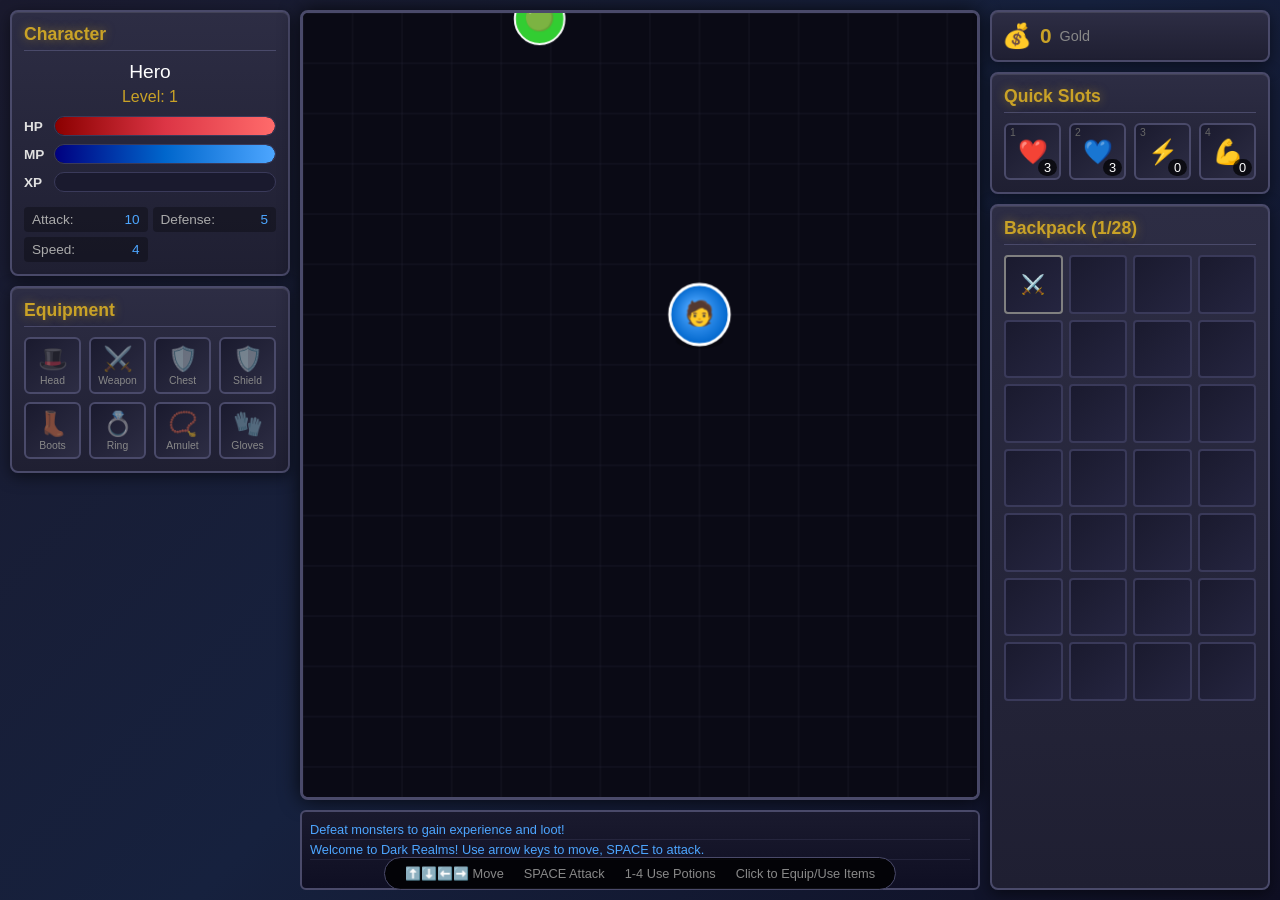
==== index.html @ 4f7bc8be "Add complete RPG game with Diablo/Runescape-inspired UI Co-authored-by: jordan23wagner-ops <24593200" ====
<!DOCTYPE html>
<html lang="en">
<head>
    <meta charset="UTF-8">
    <meta name="viewport" content="width=device-width, initial-scale=1.0">
    <title>Dark Realms - RPG Adventure</title>
    <link rel="stylesheet" href="styles.css">
</head>
<body>
    <div class="game-container">
        <!-- Left Panel - Character Stats & Equipment -->
        <div class="left-panel">
            <div class="character-panel">
                <h2>Character</h2>
                <div class="character-name">Hero</div>
                <div class="character-level">Level: <span id="player-level">1</span></div>
                
                <!-- Stats Bars -->
                <div class="stats-section">
                    <div class="stat-bar hp-bar">
                        <div class="stat-label">HP</div>
                        <div class="bar-container">
                            <div class="bar-fill hp-fill" id="hp-bar"></div>
                            <span class="bar-text" id="hp-text">100/100</span>
                        </div>
                    </div>
                    <div class="stat-bar mana-bar">
                        <div class="stat-label">MP</div>
                        <div class="bar-container">
                            <div class="bar-fill mana-fill" id="mana-bar"></div>
                            <span class="bar-text" id="mana-text">50/50</span>
                        </div>
                    </div>
                    <div class="stat-bar exp-bar">
                        <div class="stat-label">XP</div>
                        <div class="bar-container">
                            <div class="bar-fill exp-fill" id="exp-bar"></div>
                            <span class="bar-text" id="exp-text">0/100</span>
                        </div>
                    </div>
                </div>

                <!-- Character Stats -->
                <div class="character-stats">
                    <div class="stat-item">
                        <span class="stat-name">Attack:</span>
                        <span class="stat-value" id="stat-attack">10</span>
                    </div>
                    <div class="stat-item">
                        <span class="stat-name">Defense:</span>
                        <span class="stat-value" id="stat-defense">5</span>
                    </div>
                    <div class="stat-item">
                        <span class="stat-name">Speed:</span>
                        <span class="stat-value" id="stat-speed">5</span>
                    </div>
                </div>
            </div>

            <!-- Equipment Slots -->
            <div class="equipment-panel">
                <h3>Equipment</h3>
                <div class="equipment-grid">
                    <div class="equipment-slot" id="slot-helmet" data-slot="helmet" title="Helmet">
                        <div class="slot-icon">🎩</div>
                        <div class="slot-label">Head</div>
                    </div>
                    <div class="equipment-slot" id="slot-weapon" data-slot="weapon" title="Weapon">
                        <div class="slot-icon">⚔️</div>
                        <div class="slot-label">Weapon</div>
                    </div>
                    <div class="equipment-slot" id="slot-armor" data-slot="armor" title="Armor">
                        <div class="slot-icon">🛡️</div>
                        <div class="slot-label">Chest</div>
                    </div>
                    <div class="equipment-slot" id="slot-shield" data-slot="shield" title="Shield">
                        <div class="slot-icon">🛡️</div>
                        <div class="slot-label">Shield</div>
                    </div>
                    <div class="equipment-slot" id="slot-boots" data-slot="boots" title="Boots">
                        <div class="slot-icon">👢</div>
                        <div class="slot-label">Boots</div>
                    </div>
                    <div class="equipment-slot" id="slot-ring" data-slot="ring" title="Ring">
                        <div class="slot-icon">💍</div>
                        <div class="slot-label">Ring</div>
                    </div>
                    <div class="equipment-slot" id="slot-amulet" data-slot="amulet" title="Amulet">
                        <div class="slot-icon">📿</div>
                        <div class="slot-label">Amulet</div>
                    </div>
                    <div class="equipment-slot" id="slot-gloves" data-slot="gloves" title="Gloves">
                        <div class="slot-icon">🧤</div>
                        <div class="slot-label">Gloves</div>
                    </div>
                </div>
            </div>
        </div>

        <!-- Center - Game Canvas -->
        <div class="center-panel">
            <canvas id="game-canvas" width="800" height="600"></canvas>
            <div class="game-messages" id="game-messages"></div>
        </div>

        <!-- Right Panel - Inventory & Potions -->
        <div class="right-panel">
            <!-- Gold & Currency -->
            <div class="currency-panel">
                <div class="currency-item">
                    <span class="currency-icon">💰</span>
                    <span class="currency-value" id="gold-amount">0</span>
                    <span class="currency-label">Gold</span>
                </div>
            </div>

            <!-- Quick Slots (Potions) -->
            <div class="potions-panel">
                <h3>Quick Slots</h3>
                <div class="potion-slots">
                    <div class="potion-slot" id="potion-slot-1" data-key="1" title="Press 1">
                        <div class="potion-icon">❤️</div>
                        <div class="potion-count" id="hp-potion-count">0</div>
                        <div class="potion-key">1</div>
                    </div>
                    <div class="potion-slot" id="potion-slot-2" data-key="2" title="Press 2">
                        <div class="potion-icon">💙</div>
                        <div class="potion-count" id="mana-potion-count">0</div>
                        <div class="potion-key">2</div>
                    </div>
                    <div class="potion-slot" id="potion-slot-3" data-key="3" title="Press 3">
                        <div class="potion-icon">⚡</div>
                        <div class="potion-count" id="speed-potion-count">0</div>
                        <div class="potion-key">3</div>
                    </div>
                    <div class="potion-slot" id="potion-slot-4" data-key="4" title="Press 4">
                        <div class="potion-icon">💪</div>
                        <div class="potion-count" id="strength-potion-count">0</div>
                        <div class="potion-key">4</div>
                    </div>
                </div>
            </div>

            <!-- Backpack/Inventory -->
            <div class="inventory-panel">
                <h3>Backpack <span id="inventory-count">(0/28)</span></h3>
                <div class="inventory-grid" id="inventory-grid">
                    <!-- 28 inventory slots will be generated by JS -->
                </div>
            </div>

            <!-- Loot Window -->
            <div class="loot-panel" id="loot-panel" style="display: none;">
                <h3>Loot</h3>
                <div class="loot-items" id="loot-items"></div>
                <button class="loot-all-btn" id="loot-all-btn">Loot All</button>
            </div>
        </div>
    </div>

    <!-- Item Tooltip -->
    <div class="item-tooltip" id="item-tooltip" style="display: none;">
        <div class="tooltip-name" id="tooltip-name"></div>
        <div class="tooltip-type" id="tooltip-type"></div>
        <div class="tooltip-rarity" id="tooltip-rarity"></div>
        <div class="tooltip-stats" id="tooltip-stats"></div>
        <div class="tooltip-description" id="tooltip-description"></div>
        <div class="tooltip-actions" id="tooltip-actions"></div>
    </div>

    <!-- Controls Help -->
    <div class="controls-help">
        <span>⬆️⬇️⬅️➡️ Move</span>
        <span>SPACE Attack</span>
        <span>1-4 Use Potions</span>
        <span>Click to Equip/Use Items</span>
    </div>

    <script src="game.js"></script>
</body>
</html>
---- styles.css ----
/* Dark Realms RPG - Diablo/Runescape Inspired Styling */

* {
    margin: 0;
    padding: 0;
    box-sizing: border-box;
}

body {
    font-family: 'Segoe UI', Tahoma, Geneva, Verdana, sans-serif;
    background: linear-gradient(135deg, #1a1a2e 0%, #16213e 50%, #0f0f23 100%);
    min-height: 100vh;
    color: #e0e0e0;
    overflow: hidden;
}

.game-container {
    display: flex;
    height: 100vh;
    padding: 10px;
    gap: 10px;
}

/* Panel Styling */
.left-panel, .right-panel {
    width: 280px;
    display: flex;
    flex-direction: column;
    gap: 10px;
}

.center-panel {
    flex: 1;
    display: flex;
    flex-direction: column;
    gap: 10px;
}

/* Common Panel Styles */
.character-panel, .equipment-panel, .currency-panel, .potions-panel, .inventory-panel, .loot-panel {
    background: linear-gradient(180deg, #2d2d44 0%, #1f1f32 100%);
    border: 2px solid #4a4a6a;
    border-radius: 8px;
    padding: 12px;
    box-shadow: 0 4px 15px rgba(0, 0, 0, 0.5), inset 0 1px 0 rgba(255, 255, 255, 0.1);
}

h2, h3 {
    color: #c9a227;
    text-shadow: 0 0 10px rgba(201, 162, 39, 0.5);
    margin-bottom: 10px;
    font-size: 1.1em;
    border-bottom: 1px solid #4a4a6a;
    padding-bottom: 5px;
}

/* Character Panel */
.character-name {
    font-size: 1.2em;
    color: #fff;
    text-align: center;
    margin-bottom: 5px;
}

.character-level {
    text-align: center;
    color: #c9a227;
    margin-bottom: 10px;
}

/* Stats Bars */
.stats-section {
    margin-bottom: 15px;
}

.stat-bar {
    display: flex;
    align-items: center;
    margin-bottom: 8px;
}

.stat-label {
    width: 30px;
    font-weight: bold;
    font-size: 0.85em;
}

.bar-container {
    flex: 1;
    height: 20px;
    background: #1a1a2e;
    border-radius: 10px;
    overflow: hidden;
    position: relative;
    border: 1px solid #3a3a5a;
}

.bar-fill {
    height: 100%;
    transition: width 0.3s ease;
    border-radius: 10px;
}

.hp-fill {
    background: linear-gradient(90deg, #8b0000 0%, #dc3545 50%, #ff6b6b 100%);
    width: 100%;
}

.mana-fill {
    background: linear-gradient(90deg, #000080 0%, #0066cc 50%, #4da6ff 100%);
    width: 100%;
}

.exp-fill {
    background: linear-gradient(90deg, #006400 0%, #228b22 50%, #32cd32 100%);
    width: 0%;
}

.bar-text {
    position: absolute;
    width: 100%;
    text-align: center;
    font-size: 0.75em;
    color: #fff;
    text-shadow: 1px 1px 2px #000;
    line-height: 20px;
}

/* Character Stats */
.character-stats {
    display: grid;
    grid-template-columns: 1fr 1fr;
    gap: 5px;
}

.stat-item {
    background: rgba(0, 0, 0, 0.3);
    padding: 5px 8px;
    border-radius: 4px;
    font-size: 0.85em;
}

.stat-name {
    color: #aaa;
}

.stat-value {
    color: #4da6ff;
    float: right;
}

/* Equipment Panel */
.equipment-grid {
    display: grid;
    grid-template-columns: repeat(4, 1fr);
    gap: 8px;
}

.equipment-slot {
    aspect-ratio: 1;
    background: linear-gradient(135deg, #1a1a2e 0%, #2d2d44 100%);
    border: 2px solid #4a4a6a;
    border-radius: 6px;
    display: flex;
    flex-direction: column;
    align-items: center;
    justify-content: center;
    cursor: pointer;
    transition: all 0.2s ease;
    position: relative;
}

.equipment-slot:hover {
    border-color: #c9a227;
    box-shadow: 0 0 10px rgba(201, 162, 39, 0.5);
}

.equipment-slot.equipped {
    border-color: #4da6ff;
    background: linear-gradient(135deg, #1a3a5e 0%, #2d4a6e 100%);
}

.slot-icon {
    font-size: 1.5em;
    opacity: 0.5;
}

.equipment-slot.equipped .slot-icon {
    opacity: 1;
}

.slot-label {
    font-size: 0.65em;
    color: #888;
    margin-top: 2px;
}

/* Currency Panel */
.currency-panel {
    padding: 10px;
}

.currency-item {
    display: flex;
    align-items: center;
    gap: 8px;
}

.currency-icon {
    font-size: 1.5em;
}

.currency-value {
    font-size: 1.3em;
    color: #c9a227;
    font-weight: bold;
}

.currency-label {
    color: #888;
    font-size: 0.9em;
}

/* Potions Panel */
.potion-slots {
    display: flex;
    gap: 8px;
}

.potion-slot {
    flex: 1;
    aspect-ratio: 1;
    background: linear-gradient(135deg, #1a1a2e 0%, #2d2d44 100%);
    border: 2px solid #4a4a6a;
    border-radius: 6px;
    display: flex;
    flex-direction: column;
    align-items: center;
    justify-content: center;
    cursor: pointer;
    transition: all 0.2s ease;
    position: relative;
}

.potion-slot:hover {
    border-color: #c9a227;
    transform: scale(1.05);
}

.potion-icon {
    font-size: 1.5em;
}

.potion-count {
    font-size: 0.8em;
    color: #fff;
    background: rgba(0, 0, 0, 0.7);
    padding: 1px 6px;
    border-radius: 10px;
    position: absolute;
    bottom: 2px;
    right: 2px;
}

.potion-key {
    position: absolute;
    top: 2px;
    left: 4px;
    font-size: 0.65em;
    color: #666;
}

/* Inventory Panel */
.inventory-panel {
    flex: 1;
    overflow-y: auto;
}

.inventory-grid {
    display: grid;
    grid-template-columns: repeat(4, 1fr);
    gap: 6px;
}

.inventory-slot {
    aspect-ratio: 1;
    background: linear-gradient(135deg, #1a1a2e 0%, #252540 100%);
    border: 2px solid #3a3a5a;
    border-radius: 4px;
    display: flex;
    align-items: center;
    justify-content: center;
    cursor: pointer;
    transition: all 0.2s ease;
    font-size: 1.2em;
    position: relative;
}

.inventory-slot:hover {
    border-color: #6a6a8a;
    background: linear-gradient(135deg, #252540 0%, #353560 100%);
}

.inventory-slot.has-item {
    border-color: #4a4a6a;
}

/* Rarity Colors */
.inventory-slot.rarity-common { border-color: #808080; }
.inventory-slot.rarity-uncommon { border-color: #1eff00; }
.inventory-slot.rarity-rare { border-color: #0070dd; }
.inventory-slot.rarity-epic { border-color: #a335ee; }
.inventory-slot.rarity-legendary { border-color: #ff8000; }
.inventory-slot.rarity-mythic { border-color: #e6cc80; box-shadow: 0 0 10px rgba(230, 204, 128, 0.5); }

.equipment-slot.rarity-common { border-color: #808080; }
.equipment-slot.rarity-uncommon { border-color: #1eff00; }
.equipment-slot.rarity-rare { border-color: #0070dd; }
.equipment-slot.rarity-epic { border-color: #a335ee; }
.equipment-slot.rarity-legendary { border-color: #ff8000; }
.equipment-slot.rarity-mythic { border-color: #e6cc80; box-shadow: 0 0 10px rgba(230, 204, 128, 0.5); }

/* Loot Panel */
.loot-panel {
    max-height: 200px;
    overflow-y: auto;
}

.loot-items {
    display: flex;
    flex-wrap: wrap;
    gap: 5px;
    margin-bottom: 10px;
}

.loot-item {
    padding: 5px 10px;
    background: rgba(0, 0, 0, 0.3);
    border-radius: 4px;
    cursor: pointer;
    font-size: 0.85em;
    transition: all 0.2s ease;
}

.loot-item:hover {
    background: rgba(201, 162, 39, 0.3);
}

.loot-all-btn {
    width: 100%;
    padding: 8px;
    background: linear-gradient(180deg, #c9a227 0%, #a08020 100%);
    border: none;
    border-radius: 4px;
    color: #1a1a2e;
    font-weight: bold;
    cursor: pointer;
    transition: all 0.2s ease;
}

.loot-all-btn:hover {
    background: linear-gradient(180deg, #d9b237 0%, #b09030 100%);
    transform: scale(1.02);
}

/* Game Canvas */
#game-canvas {
    width: 100%;
    flex: 1;
    background: #0a0a15;
    border: 3px solid #4a4a6a;
    border-radius: 8px;
    box-shadow: 0 0 20px rgba(0, 0, 0, 0.8);
}

/* Game Messages */
.game-messages {
    height: 80px;
    background: linear-gradient(180deg, #1a1a2e 0%, #0f0f23 100%);
    border: 2px solid #4a4a6a;
    border-radius: 6px;
    padding: 8px;
    overflow-y: auto;
    font-size: 0.8em;
}

.game-message {
    padding: 2px 0;
    border-bottom: 1px solid rgba(74, 74, 106, 0.3);
}

.message-combat { color: #ff6b6b; }
.message-loot { color: #c9a227; }
.message-system { color: #4da6ff; }
.message-levelup { color: #32cd32; font-weight: bold; }
.message-heal { color: #32cd32; }

/* Item Tooltip */
.item-tooltip {
    position: fixed;
    z-index: 1000;
    background: linear-gradient(180deg, #2d2d44 0%, #1a1a2e 100%);
    border: 2px solid #4a4a6a;
    border-radius: 8px;
    padding: 12px;
    min-width: 200px;
    max-width: 280px;
    box-shadow: 0 5px 20px rgba(0, 0, 0, 0.8);
    pointer-events: none;
}

.tooltip-name {
    font-size: 1.1em;
    font-weight: bold;
    margin-bottom: 5px;
}

.tooltip-name.rarity-common { color: #808080; }
.tooltip-name.rarity-uncommon { color: #1eff00; }
.tooltip-name.rarity-rare { color: #0070dd; }
.tooltip-name.rarity-epic { color: #a335ee; }
.tooltip-name.rarity-legendary { color: #ff8000; }
.tooltip-name.rarity-mythic { color: #e6cc80; text-shadow: 0 0 5px rgba(230, 204, 128, 0.5); }

.tooltip-type {
    color: #888;
    font-size: 0.85em;
    margin-bottom: 8px;
}

.tooltip-rarity {
    font-size: 0.8em;
    margin-bottom: 8px;
    text-transform: capitalize;
}

.tooltip-stats {
    margin-bottom: 8px;
}

.tooltip-stat {
    color: #4da6ff;
    font-size: 0.9em;
    padding: 2px 0;
}

.tooltip-stat.positive { color: #1eff00; }
.tooltip-stat.negative { color: #ff6b6b; }

.tooltip-description {
    color: #c9a227;
    font-style: italic;
    font-size: 0.85em;
    border-top: 1px solid #4a4a6a;
    padding-top: 8px;
    margin-top: 5px;
}

.tooltip-actions {
    margin-top: 8px;
    font-size: 0.75em;
    color: #888;
}

/* Controls Help */
.controls-help {
    position: fixed;
    bottom: 10px;
    left: 50%;
    transform: translateX(-50%);
    background: rgba(0, 0, 0, 0.8);
    padding: 8px 20px;
    border-radius: 20px;
    display: flex;
    gap: 20px;
    font-size: 0.8em;
    color: #888;
    border: 1px solid #4a4a6a;
}

.controls-help span {
    white-space: nowrap;
}

/* Scrollbar Styling */
::-webkit-scrollbar {
    width: 8px;
}

::-webkit-scrollbar-track {
    background: #1a1a2e;
    border-radius: 4px;
}

::-webkit-scrollbar-thumb {
    background: #4a4a6a;
    border-radius: 4px;
}

::-webkit-scrollbar-thumb:hover {
    background: #6a6a8a;
}

/* Animation for damage numbers */
@keyframes floatUp {
    0% {
        opacity: 1;
        transform: translateY(0);
    }
    100% {
        opacity: 0;
        transform: translateY(-50px);
    }
}

.damage-number {
    position: absolute;
    animation: floatUp 1s ease-out forwards;
    font-weight: bold;
    text-shadow: 2px 2px 4px rgba(0, 0, 0, 0.8);
    pointer-events: none;
}

/* Level up animation */
@keyframes levelUp {
    0% { transform: scale(1); }
    50% { transform: scale(1.2); color: #ffd700; }
    100% { transform: scale(1); }
}

.level-up {
    animation: levelUp 0.5s ease-out;
}

/* Attack animation */
@keyframes attackPulse {
    0% { transform: scale(1); }
    50% { transform: scale(1.1); }
    100% { transform: scale(1); }
}

.attacking {
    animation: attackPulse 0.2s ease-out;
}
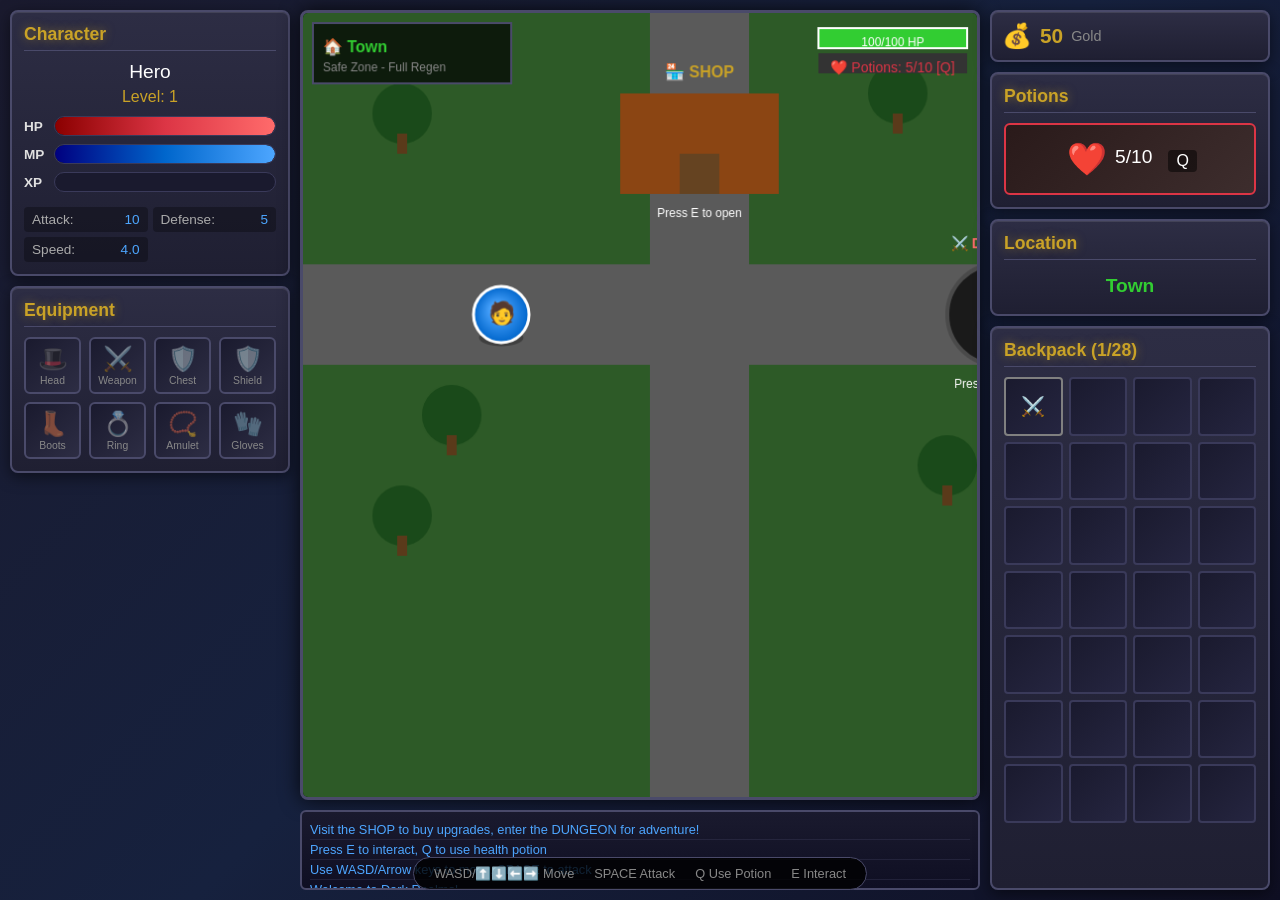
==== commit cce43a80: "Implement top-down RPG with town, shop, dungeons, and simplified potions Co-authored-by: jordan23wag" ====
--- a/index.html
+++ b/index.html
@@ -116,29 +116,22 @@
 
             <!-- Quick Slots (Potions) -->
             <div class="potions-panel">
-                <h3>Quick Slots</h3>
+                <h3>Potions</h3>
                 <div class="potion-slots">
-                    <div class="potion-slot" id="potion-slot-1" data-key="1" title="Press 1">
+                    <div class="potion-slot health-potion" id="potion-slot-1" data-key="Q" title="Press Q to use">
                         <div class="potion-icon">❤️</div>
-                        <div class="potion-count" id="hp-potion-count">0</div>
-                        <div class="potion-key">1</div>
-                    </div>
-                    <div class="potion-slot" id="potion-slot-2" data-key="2" title="Press 2">
-                        <div class="potion-icon">💙</div>
-                        <div class="potion-count" id="mana-potion-count">0</div>
-                        <div class="potion-key">2</div>
-                    </div>
-                    <div class="potion-slot" id="potion-slot-3" data-key="3" title="Press 3">
-                        <div class="potion-icon">⚡</div>
-                        <div class="potion-count" id="speed-potion-count">0</div>
-                        <div class="potion-key">3</div>
-                    </div>
-                    <div class="potion-slot" id="potion-slot-4" data-key="4" title="Press 4">
-                        <div class="potion-icon">💪</div>
-                        <div class="potion-count" id="strength-potion-count">0</div>
-                        <div class="potion-key">4</div>
+                        <div class="potion-count" id="hp-potion-count">5/10</div>
+                        <div class="potion-key">Q</div>
                     </div>
                 </div>
+                <button class="buy-potion-btn" id="buy-potion-btn" style="display: none;">Buy Potion (25g)</button>
+            </div>
+
+            <!-- Location Info -->
+            <div class="location-panel">
+                <h3>Location</h3>
+                <div id="location-info" class="location-info">Town</div>
+                <div id="enemy-count" class="enemy-count" style="display: none;">Enemies: 0/0</div>
             </div>
 
             <!-- Backpack/Inventory -->
@@ -170,10 +163,34 @@
 
     <!-- Controls Help -->
     <div class="controls-help">
-        <span>⬆️⬇️⬅️➡️ Move</span>
+        <span>WASD/⬆️⬇️⬅️➡️ Move</span>
         <span>SPACE Attack</span>
-        <span>1-4 Use Potions</span>
-        <span>Click to Equip/Use Items</span>
+        <span>Q Use Potion</span>
+        <span>E Interact</span>
+    </div>
+
+    <!-- Shop Panel -->
+    <div class="shop-panel" id="shop-panel" style="display: none;">
+        <div class="shop-header">
+            <h2>🏪 Town Shop</h2>
+            <button class="shop-close-btn" onclick="toggleShop()">✕</button>
+        </div>
+        <div class="shop-content">
+            <div class="shop-section">
+                <h3>Upgrades</h3>
+                <div class="upgrade-grid">
+                    <button class="upgrade-btn" id="upgrade-attackUpgrade" onclick="purchaseUpgrade('attackUpgrade')"></button>
+                    <button class="upgrade-btn" id="upgrade-defenseUpgrade" onclick="purchaseUpgrade('defenseUpgrade')"></button>
+                    <button class="upgrade-btn" id="upgrade-healthUpgrade" onclick="purchaseUpgrade('healthUpgrade')"></button>
+                    <button class="upgrade-btn" id="upgrade-speedUpgrade" onclick="purchaseUpgrade('speedUpgrade')"></button>
+                    <button class="upgrade-btn" id="upgrade-potionCapacity" onclick="purchaseUpgrade('potionCapacity')"></button>
+                </div>
+            </div>
+            <div class="shop-section">
+                <h3>Consumables</h3>
+                <button class="buy-btn" onclick="buyPotion()">❤️ Health Potion - 25 Gold</button>
+            </div>
+        </div>
     </div>
 
     <script src="game.js"></script>
--- a/styles.css
+++ b/styles.css
@@ -542,3 +542,182 @@
 .attacking {
     animation: attackPulse 0.2s ease-out;
 }
+
+/* Location Panel */
+.location-panel {
+    background: linear-gradient(180deg, #2d2d44 0%, #1f1f32 100%);
+    border: 2px solid #4a4a6a;
+    border-radius: 8px;
+    padding: 12px;
+    box-shadow: 0 4px 15px rgba(0, 0, 0, 0.5), inset 0 1px 0 rgba(255, 255, 255, 0.1);
+}
+
+.location-info {
+    font-size: 1.2em;
+    font-weight: bold;
+    text-align: center;
+    padding: 5px;
+}
+
+.enemy-count {
+    text-align: center;
+    color: #ff6b6b;
+    font-size: 0.9em;
+    margin-top: 5px;
+}
+
+/* Shop Panel */
+.shop-panel {
+    position: fixed;
+    top: 50%;
+    left: 50%;
+    transform: translate(-50%, -50%);
+    width: 500px;
+    max-height: 80vh;
+    background: linear-gradient(180deg, #2d2d44 0%, #1f1f32 100%);
+    border: 3px solid #c9a227;
+    border-radius: 12px;
+    padding: 0;
+    box-shadow: 0 10px 40px rgba(0, 0, 0, 0.8);
+    z-index: 1000;
+    overflow: hidden;
+}
+
+.shop-header {
+    display: flex;
+    justify-content: space-between;
+    align-items: center;
+    background: linear-gradient(90deg, #c9a227 0%, #a08020 100%);
+    padding: 15px 20px;
+}
+
+.shop-header h2 {
+    margin: 0;
+    color: #1a1a2e;
+    border: none;
+    padding: 0;
+}
+
+.shop-close-btn {
+    background: #8b0000;
+    border: none;
+    color: #fff;
+    width: 30px;
+    height: 30px;
+    border-radius: 50%;
+    cursor: pointer;
+    font-size: 16px;
+    transition: all 0.2s ease;
+}
+
+.shop-close-btn:hover {
+    background: #a00000;
+    transform: scale(1.1);
+}
+
+.shop-content {
+    padding: 20px;
+    max-height: 60vh;
+    overflow-y: auto;
+}
+
+.shop-section {
+    margin-bottom: 20px;
+}
+
+.shop-section h3 {
+    color: #c9a227;
+    margin-bottom: 10px;
+    border-bottom: 1px solid #4a4a6a;
+    padding-bottom: 5px;
+}
+
+.upgrade-grid {
+    display: grid;
+    grid-template-columns: repeat(2, 1fr);
+    gap: 10px;
+}
+
+.upgrade-btn {
+    background: linear-gradient(180deg, #3d3d5a 0%, #2d2d44 100%);
+    border: 2px solid #4a4a6a;
+    border-radius: 8px;
+    padding: 12px;
+    color: #fff;
+    cursor: pointer;
+    text-align: left;
+    font-size: 0.85em;
+    line-height: 1.4;
+    transition: all 0.2s ease;
+}
+
+.upgrade-btn:hover:not(:disabled) {
+    border-color: #c9a227;
+    background: linear-gradient(180deg, #4d4d6a 0%, #3d3d54 100%);
+}
+
+.upgrade-btn:disabled {
+    opacity: 0.5;
+    cursor: not-allowed;
+}
+
+.buy-btn {
+    width: 100%;
+    padding: 12px;
+    background: linear-gradient(180deg, #c9a227 0%, #a08020 100%);
+    border: none;
+    border-radius: 6px;
+    color: #1a1a2e;
+    font-weight: bold;
+    cursor: pointer;
+    font-size: 1em;
+    transition: all 0.2s ease;
+}
+
+.buy-btn:hover {
+    background: linear-gradient(180deg, #d9b237 0%, #b09030 100%);
+    transform: scale(1.02);
+}
+
+/* Health potion slot styling */
+.potion-slot.health-potion {
+    background: linear-gradient(135deg, #2a1a1a 0%, #3d2d2d 100%);
+    border-color: #dc3545;
+    width: 100%;
+    aspect-ratio: auto;
+    padding: 15px;
+    flex-direction: row;
+    gap: 10px;
+}
+
+.potion-slot.health-potion .potion-icon {
+    font-size: 2em;
+}
+
+.potion-slot.health-potion .potion-count {
+    position: relative;
+    font-size: 1.2em;
+    background: none;
+    padding: 0;
+}
+
+.potion-slot.health-potion .potion-key {
+    position: relative;
+    font-size: 1em;
+    color: #fff;
+    background: rgba(0, 0, 0, 0.5);
+    padding: 2px 8px;
+    border-radius: 4px;
+}
+
+/* Shop backdrop */
+.shop-panel::before {
+    content: '';
+    position: fixed;
+    top: 0;
+    left: 0;
+    right: 0;
+    bottom: 0;
+    background: rgba(0, 0, 0, 0.7);
+    z-index: -1;
+}
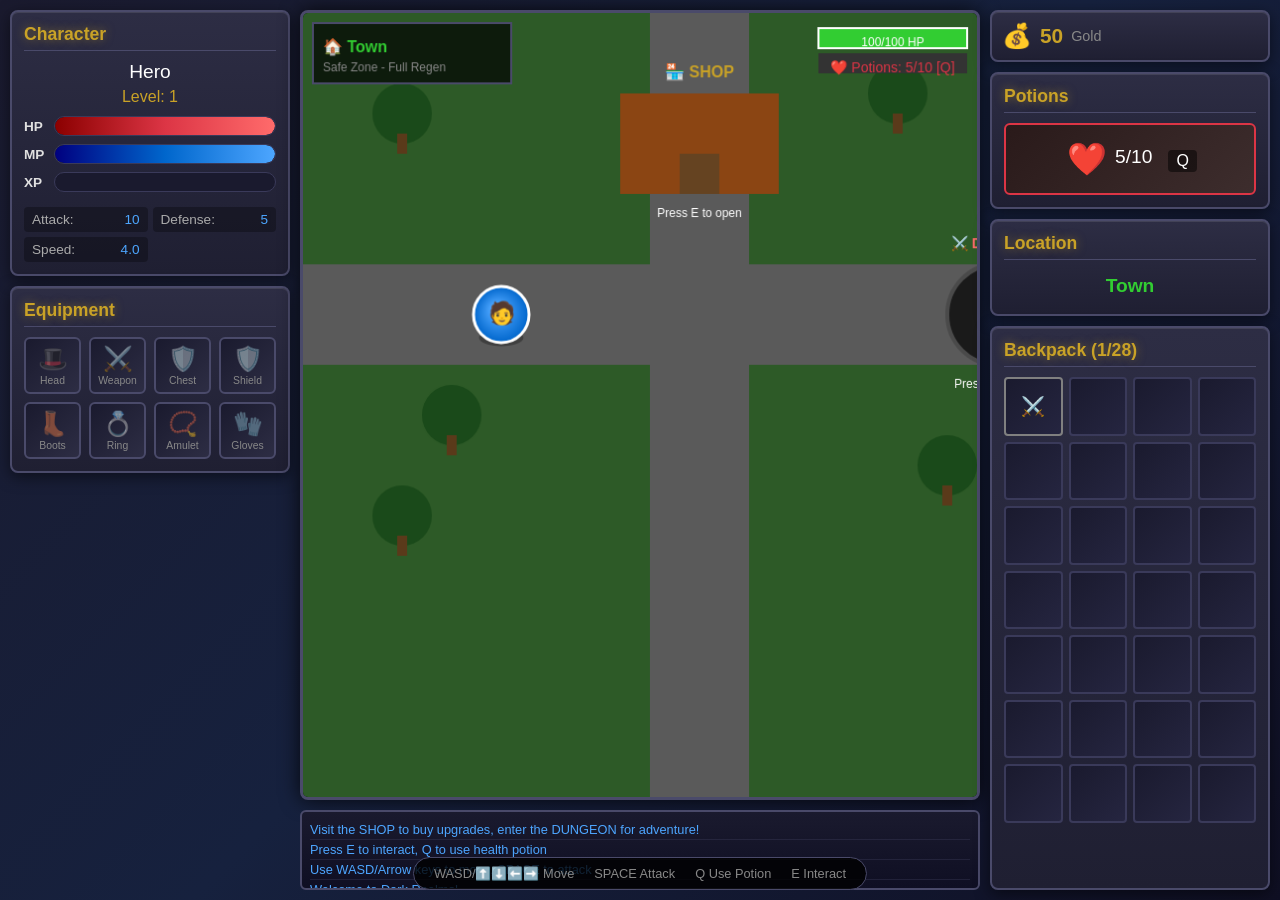
==== commit dc564d72: "Fix shop backdrop z-index and dungeon level progression Co-authored-by: jordan23wagner-ops <24593200" ====
--- a/index.html
+++ b/index.html
@@ -169,6 +169,9 @@
         <span>E Interact</span>
     </div>
 
+    <!-- Shop Backdrop -->
+    <div class="shop-backdrop" id="shop-backdrop" style="display: none;"></div>
+
     <!-- Shop Panel -->
     <div class="shop-panel" id="shop-panel" style="display: none;">
         <div class="shop-header">
--- a/styles.css
+++ b/styles.css
@@ -710,14 +710,13 @@
     border-radius: 4px;
 }
 
-/* Shop backdrop */
-.shop-panel::before {
-    content: '';
+/* Shop backdrop overlay */
+.shop-backdrop {
     position: fixed;
     top: 0;
     left: 0;
     right: 0;
     bottom: 0;
     background: rgba(0, 0, 0, 0.7);
-    z-index: -1;
-}
+    z-index: 999;
+}
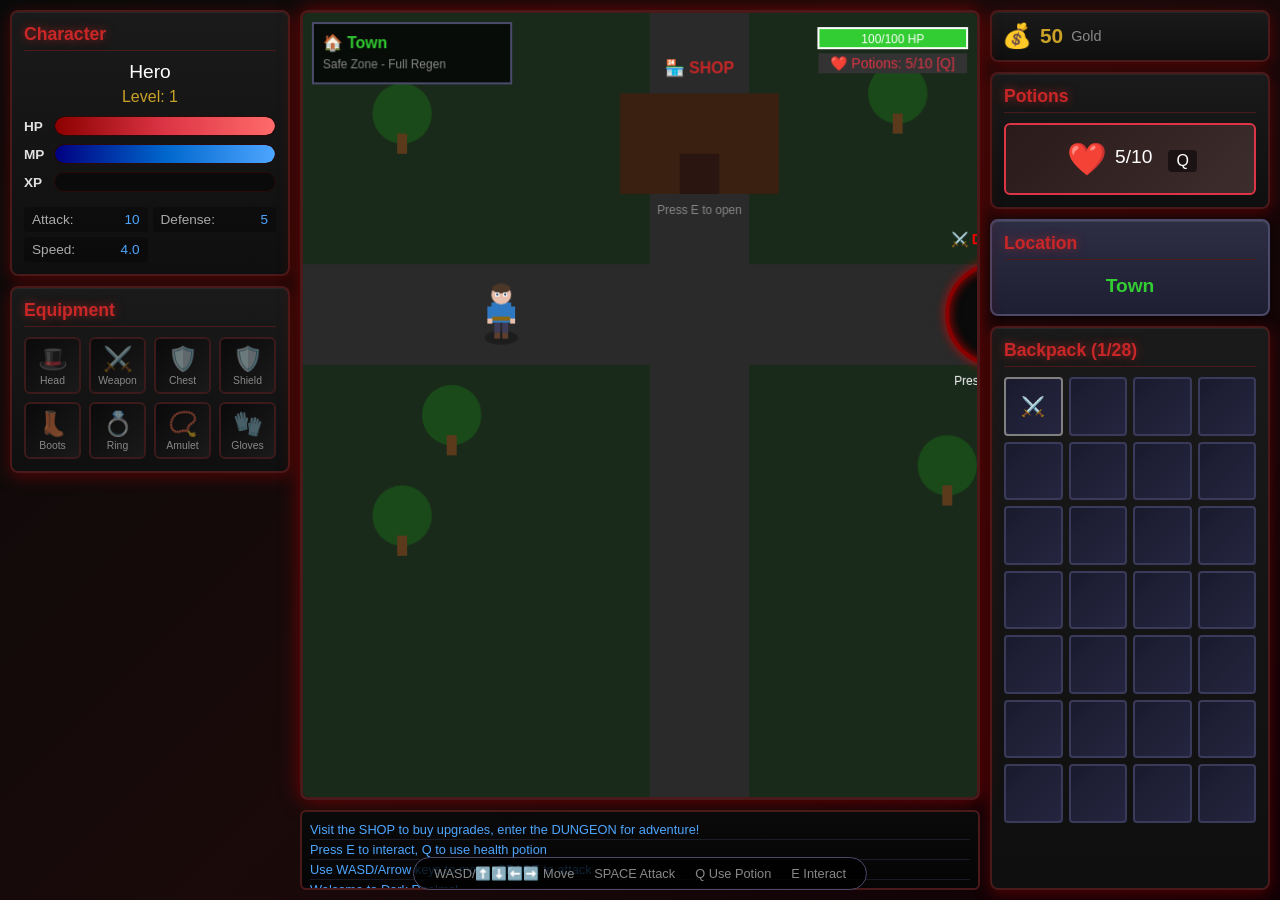
==== commit 29a898c8: "Add dungeon improvements and 10 Diablo-inspired features Co-authored-by: jordan23wagner-ops <2459320" ====
--- a/index.html
+++ b/index.html
@@ -100,6 +100,10 @@
         <!-- Center - Game Canvas -->
         <div class="center-panel">
             <canvas id="game-canvas" width="800" height="600"></canvas>
+            <!-- Minimap -->
+            <div class="minimap-container" id="minimap-container" style="display: none;">
+                <canvas id="minimap-canvas" width="200" height="160"></canvas>
+            </div>
             <div class="game-messages" id="game-messages"></div>
         </div>
 
--- a/styles.css
+++ b/styles.css
@@ -8,7 +8,7 @@
 
 body {
     font-family: 'Segoe UI', Tahoma, Geneva, Verdana, sans-serif;
-    background: linear-gradient(135deg, #1a1a2e 0%, #16213e 50%, #0f0f23 100%);
+    background: linear-gradient(135deg, #0a0a0a 0%, #1a0a0a 50%, #0f0005 100%);
     min-height: 100vh;
     color: #e0e0e0;
     overflow: hidden;
@@ -38,19 +38,19 @@
 
 /* Common Panel Styles */
 .character-panel, .equipment-panel, .currency-panel, .potions-panel, .inventory-panel, .loot-panel {
-    background: linear-gradient(180deg, #2d2d44 0%, #1f1f32 100%);
-    border: 2px solid #4a4a6a;
+    background: linear-gradient(180deg, #1a1a1a 0%, #0f0f0f 100%);
+    border: 2px solid #4a1a1a;
     border-radius: 8px;
     padding: 12px;
-    box-shadow: 0 4px 15px rgba(0, 0, 0, 0.5), inset 0 1px 0 rgba(255, 255, 255, 0.1);
+    box-shadow: 0 4px 15px rgba(139, 0, 0, 0.5), inset 0 1px 0 rgba(255, 255, 255, 0.05);
 }
 
 h2, h3 {
-    color: #c9a227;
-    text-shadow: 0 0 10px rgba(201, 162, 39, 0.5);
+    color: #c92727;
+    text-shadow: 0 0 10px rgba(201, 39, 39, 0.7);
     margin-bottom: 10px;
     font-size: 1.1em;
-    border-bottom: 1px solid #4a4a6a;
+    border-bottom: 1px solid #4a1a1a;
     padding-bottom: 5px;
 }
 
@@ -88,11 +88,11 @@
 .bar-container {
     flex: 1;
     height: 20px;
-    background: #1a1a2e;
+    background: #0a0a0a;
     border-radius: 10px;
     overflow: hidden;
     position: relative;
-    border: 1px solid #3a3a5a;
+    border: 1px solid #2a0a0a;
 }
 
 .bar-fill {
@@ -158,8 +158,8 @@
 
 .equipment-slot {
     aspect-ratio: 1;
-    background: linear-gradient(135deg, #1a1a2e 0%, #2d2d44 100%);
-    border: 2px solid #4a4a6a;
+    background: linear-gradient(135deg, #0a0a0a 0%, #1a1a1a 100%);
+    border: 2px solid #3a1a1a;
     border-radius: 6px;
     display: flex;
     flex-direction: column;
@@ -171,13 +171,13 @@
 }
 
 .equipment-slot:hover {
-    border-color: #c9a227;
-    box-shadow: 0 0 10px rgba(201, 162, 39, 0.5);
+    border-color: #c92727;
+    box-shadow: 0 0 10px rgba(201, 39, 39, 0.5);
 }
 
 .equipment-slot.equipped {
-    border-color: #4da6ff;
-    background: linear-gradient(135deg, #1a3a5e 0%, #2d4a6e 100%);
+    border-color: #8b0000;
+    background: linear-gradient(135deg, #1a0a0a 0%, #2a1a1a 100%);
 }
 
 .slot-icon {
@@ -367,17 +367,38 @@
 #game-canvas {
     width: 100%;
     flex: 1;
-    background: #0a0a15;
-    border: 3px solid #4a4a6a;
+    background: #000000;
+    border: 3px solid #4a1a1a;
     border-radius: 8px;
-    box-shadow: 0 0 20px rgba(0, 0, 0, 0.8);
+    box-shadow: 0 0 20px rgba(139, 0, 0, 0.8);
+}
+
+/* Minimap */
+.minimap-container {
+    position: absolute;
+    top: 20px;
+    right: 20px;
+    background: rgba(10, 10, 10, 0.95);
+    border: 2px solid #8b0000;
+    border-radius: 8px;
+    padding: 5px;
+    box-shadow: 0 0 15px rgba(139, 0, 0, 0.7);
+}
+
+#minimap-canvas {
+    display: block;
+    border-radius: 4px;
+}
+
+.center-panel {
+    position: relative;
 }
 
 /* Game Messages */
 .game-messages {
     height: 80px;
-    background: linear-gradient(180deg, #1a1a2e 0%, #0f0f23 100%);
-    border: 2px solid #4a4a6a;
+    background: linear-gradient(180deg, #0a0a0a 0%, #050505 100%);
+    border: 2px solid #4a1a1a;
     border-radius: 6px;
     padding: 8px;
     overflow-y: auto;
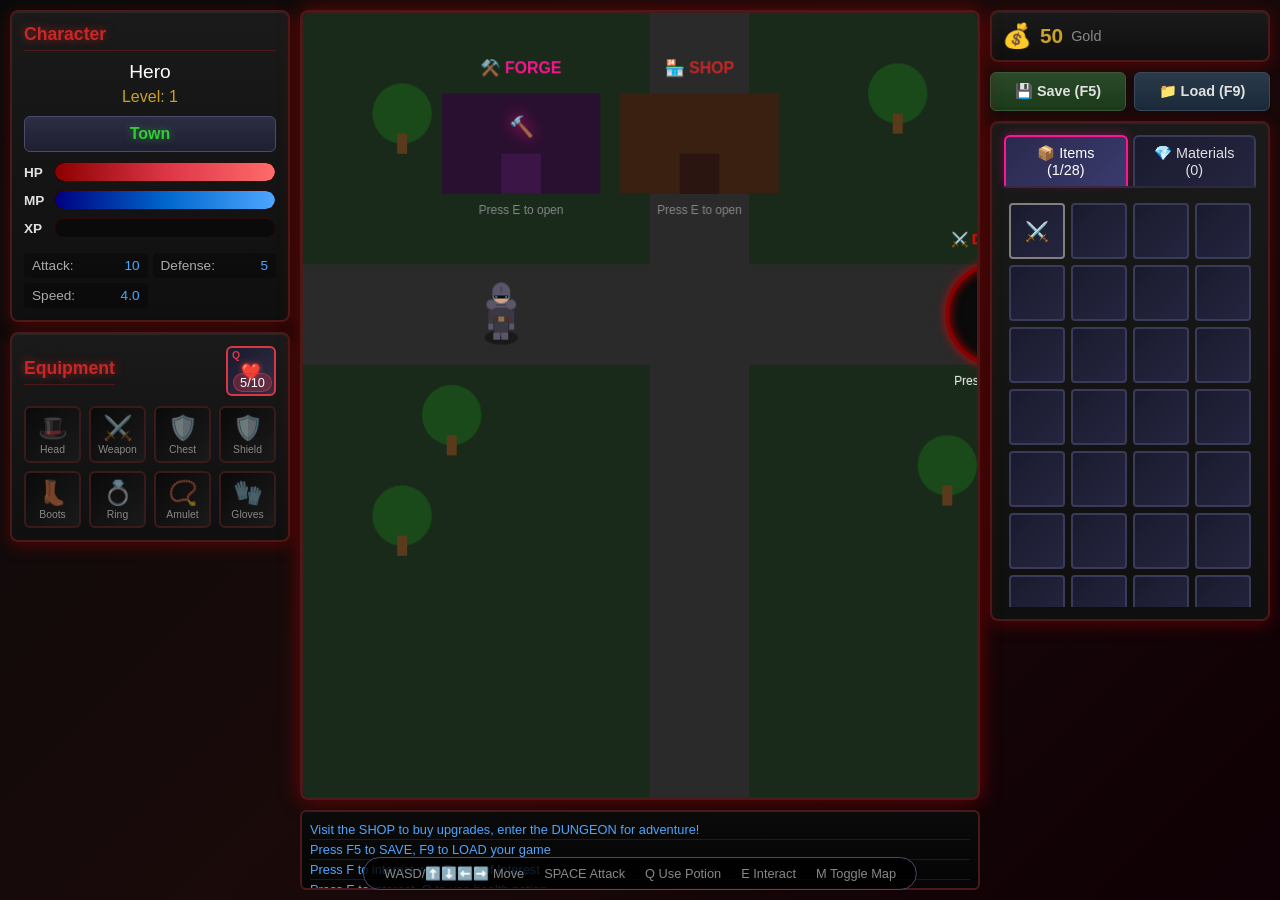
==== commit f683dcc5: "Rollback debug instrumentation: simplify inventory tooltip/backdrop behavior; minimal click log adde" ====
--- a/index.html
+++ b/index.html
@@ -15,6 +15,12 @@
                 <div class="character-name">Hero</div>
                 <div class="character-level">Level: <span id="player-level">1</span></div>
                 
+                <!-- Location Info -->
+                <div class="character-location">
+                    <div id="location-info" class="location-info">Town</div>
+                    <div id="enemy-count" class="enemy-count" style="display: none;">Enemies: 0/0</div>
+                </div>
+                
                 <!-- Stats Bars -->
                 <div class="stats-section">
                     <div class="stat-bar hp-bar">
@@ -59,7 +65,16 @@
 
             <!-- Equipment Slots -->
             <div class="equipment-panel">
-                <h3>Equipment</h3>
+                <div class="equipment-header">
+                    <h3>Equipment</h3>
+                    <div class="potion-display">
+                        <div class="potion-slot health-potion" id="potion-slot-1" data-key="Q" title="Press Q to use">
+                            <div class="potion-icon">❤️</div>
+                            <div class="potion-count" id="hp-potion-count">5/10</div>
+                            <div class="potion-key">Q</div>
+                        </div>
+                    </div>
+                </div>
                 <div class="equipment-grid">
                     <div class="equipment-slot" id="slot-helmet" data-slot="helmet" title="Helmet">
                         <div class="slot-icon">🎩</div>
@@ -118,31 +133,27 @@
                 </div>
             </div>
 
-            <!-- Quick Slots (Potions) -->
-            <div class="potions-panel">
-                <h3>Potions</h3>
-                <div class="potion-slots">
-                    <div class="potion-slot health-potion" id="potion-slot-1" data-key="Q" title="Press Q to use">
-                        <div class="potion-icon">❤️</div>
-                        <div class="potion-count" id="hp-potion-count">5/10</div>
-                        <div class="potion-key">Q</div>
-                    </div>
-                </div>
-                <button class="buy-potion-btn" id="buy-potion-btn" style="display: none;">Buy Potion (25g)</button>
-            </div>
-
-            <!-- Location Info -->
-            <div class="location-panel">
-                <h3>Location</h3>
-                <div id="location-info" class="location-info">Town</div>
-                <div id="enemy-count" class="enemy-count" style="display: none;">Enemies: 0/0</div>
+            <!-- Save/Load Controls -->
+            <div class="save-panel">
+                <button onclick="saveGame()" class="save-btn">💾 Save (F5)</button>
+                <button onclick="loadGame()" class="load-btn">📁 Load (F9)</button>
             </div>
 
             <!-- Backpack/Inventory -->
             <div class="inventory-panel">
-                <h3>Backpack <span id="inventory-count">(0/28)</span></h3>
-                <div class="inventory-grid" id="inventory-grid">
-                    <!-- 28 inventory slots will be generated by JS -->
+                <div class="inventory-tabs">
+                    <button class="inventory-tab active" onclick="switchInventoryTab('items')">📦 Items <span id="inventory-count">(0/28)</span></button>
+                    <button class="inventory-tab" onclick="switchInventoryTab('materials')">💎 Materials <span id="materials-count">(0)</span></button>
+                </div>
+                <div class="inventory-content" id="inventory-items-tab">
+                    <div class="inventory-grid" id="inventory-grid">
+                        <!-- 28 inventory slots will be generated by JS -->
+                    </div>
+                </div>
+                <div class="inventory-content" id="inventory-materials-tab" style="display: none;">
+                    <div class="materials-backpack-grid" id="materials-backpack-grid">
+                        <!-- Materials will be generated by JS -->
+                    </div>
                 </div>
             </div>
 
@@ -171,10 +182,14 @@
         <span>SPACE Attack</span>
         <span>Q Use Potion</span>
         <span>E Interact</span>
+        <span>M Toggle Map</span>
     </div>
 
     <!-- Shop Backdrop -->
     <div class="shop-backdrop" id="shop-backdrop" style="display: none;"></div>
+    
+    <!-- Crafting Backdrop -->
+    <div class="shop-backdrop" id="crafting-backdrop" style="display: none;"></div>
 
     <!-- Shop Panel -->
     <div class="shop-panel" id="shop-panel" style="display: none;">
@@ -199,7 +214,26 @@
             </div>
         </div>
     </div>
-
-    <script src="game.js"></script>
+    
+    <!-- Crafting Panel -->
+    <div class="crafting-panel" id="crafting-panel" style="display: none;">
+        <div class="shop-header">
+            <h2>🔨 Radiant Forge</h2>
+            <button class="shop-close-btn" onclick="toggleCrafting()">✕</button>
+        </div>
+        <div class="crafting-content">
+            <div class="materials-section">
+                <h3>Boss Materials</h3>
+                <div class="materials-grid" id="materials-grid"></div>
+            </div>
+            <div class="recipes-section">
+                <h3>Radiant Recipes</h3>
+                <div class="recipes-grid" id="recipes-grid"></div>
+            </div>
+        </div>
+    </div>
+
+    <script src="procedural-generation.js?v=4.5"></script>
+    <script src="game.js?v=4.5"></script>
 </body>
 </html>
--- a/styles.css
+++ b/styles.css
@@ -66,6 +66,30 @@
     text-align: center;
     color: #c9a227;
     margin-bottom: 10px;
+}
+
+/* Character Location - moved from right panel */
+.character-location {
+    margin-bottom: 10px;
+    padding: 8px;
+    background: linear-gradient(180deg, #2d2d44 0%, #1f1f32 100%);
+    border: 1px solid #4a4a6a;
+    border-radius: 6px;
+}
+
+.character-location .location-info {
+    font-size: 1em;
+    font-weight: bold;
+    text-align: center;
+    color: #32cd32;
+    text-shadow: 0 0 8px rgba(50, 205, 50, 0.5);
+}
+
+.character-location .enemy-count {
+    text-align: center;
+    color: #ff6b6b;
+    font-size: 0.85em;
+    margin-top: 3px;
 }
 
 /* Stats Bars */
@@ -150,6 +174,22 @@
 }
 
 /* Equipment Panel */
+.equipment-header {
+    display: flex;
+    justify-content: space-between;
+    align-items: center;
+    margin-bottom: 10px;
+}
+
+.equipment-header h3 {
+    margin-bottom: 0;
+}
+
+.potion-display {
+    display: flex;
+    gap: 4px;
+}
+
 .equipment-grid {
     display: grid;
     grid-template-columns: repeat(4, 1fr);
@@ -221,15 +261,10 @@
     font-size: 0.9em;
 }
 
-/* Potions Panel */
-.potion-slots {
-    display: flex;
-    gap: 8px;
-}
-
+/* Potion Slot (in Equipment Panel) */
 .potion-slot {
-    flex: 1;
-    aspect-ratio: 1;
+    width: 50px;
+    height: 50px;
     background: linear-gradient(135deg, #1a1a2e 0%, #2d2d44 100%);
     border: 2px solid #4a4a6a;
     border-radius: 6px;
@@ -248,7 +283,7 @@
 }
 
 .potion-icon {
-    font-size: 1.5em;
+    font-size: 1em;
 }
 
 .potion-count {
@@ -270,16 +305,84 @@
     color: #666;
 }
 
+.potion-slot.health-potion {
+    border-color: #dc3545;
+}
+
+.potion-slot.health-potion:hover {
+    border-color: #ff4757;
+    box-shadow: 0 0 10px rgba(220, 53, 69, 0.5);
+}
+
+.potion-slot.health-potion .potion-icon {
+    filter: drop-shadow(0 0 3px rgba(220, 53, 69, 0.8));
+}
+
+.potion-slot.health-potion .potion-count {
+    background: rgba(220, 53, 69, 0.3);
+    border: 1px solid rgba(220, 53, 69, 0.6);
+}
+
+.potion-slot.health-potion .potion-key {
+    color: #dc3545;
+    font-weight: bold;
+}
+
+/* Remove old potions panel styles */
+
 /* Inventory Panel */
 .inventory-panel {
     flex: 1;
+    max-height: 500px;
     overflow-y: auto;
+    display: flex;
+    flex-direction: column;
+}
+
+.inventory-tabs {
+    display: flex;
+    gap: 5px;
+    margin-bottom: 10px;
+    border-bottom: 2px solid #2a2a3e;
+    flex-shrink: 0;
+}
+
+.inventory-tab {
+    padding: 8px 12px;
+    background: linear-gradient(135deg, #1a1a2e 0%, #252540 100%);
+    border: 2px solid #3a3a5a;
+    border-bottom: none;
+    color: #e0e0e0;
+    cursor: pointer;
+    transition: all 0.2s ease;
+    font-size: 0.9em;
+    flex: 1;
+    border-radius: 6px 6px 0 0;
+}
+
+.inventory-tab:hover {
+    background: linear-gradient(135deg, #252540 0%, #353560 100%);
+    border-color: #6a6a8a;
+}
+
+.inventory-tab.active {
+    background: linear-gradient(135deg, #2a2a4e 0%, #3a3a6e 100%);
+    border-color: #ff1493;
+    color: #fff;
+    box-shadow: 0 -2px 10px rgba(255, 20, 147, 0.3);
+}
+
+.inventory-content {
+    flex: 1;
+    overflow-y: auto;
+    min-height: 400px;
 }
 
 .inventory-grid {
     display: grid;
     grid-template-columns: repeat(4, 1fr);
     gap: 6px;
+    padding: 5px;
 }
 
 .inventory-slot {
@@ -294,6 +397,8 @@
     transition: all 0.2s ease;
     font-size: 1.2em;
     position: relative;
+    min-height: 50px;
+    min-width: 50px;
 }
 
 .inventory-slot:hover {
@@ -419,7 +524,7 @@
 /* Item Tooltip */
 .item-tooltip {
     position: fixed;
-    z-index: 1000;
+    z-index: 9999;
     background: linear-gradient(180deg, #2d2d44 0%, #1a1a2e 100%);
     border: 2px solid #4a4a6a;
     border-radius: 8px;
@@ -428,6 +533,9 @@
     max-width: 280px;
     box-shadow: 0 5px 20px rgba(0, 0, 0, 0.8);
     pointer-events: none;
+    display: none;
+    visibility: hidden;
+    opacity: 0;
 }
 
 .tooltip-name {
@@ -562,29 +670,6 @@
 
 .attacking {
     animation: attackPulse 0.2s ease-out;
-}
-
-/* Location Panel */
-.location-panel {
-    background: linear-gradient(180deg, #2d2d44 0%, #1f1f32 100%);
-    border: 2px solid #4a4a6a;
-    border-radius: 8px;
-    padding: 12px;
-    box-shadow: 0 4px 15px rgba(0, 0, 0, 0.5), inset 0 1px 0 rgba(255, 255, 255, 0.1);
-}
-
-.location-info {
-    font-size: 1.2em;
-    font-weight: bold;
-    text-align: center;
-    padding: 5px;
-}
-
-.enemy-count {
-    text-align: center;
-    color: #ff6b6b;
-    font-size: 0.9em;
-    margin-top: 5px;
 }
 
 /* Shop Panel */
@@ -700,37 +785,6 @@
     transform: scale(1.02);
 }
 
-/* Health potion slot styling */
-.potion-slot.health-potion {
-    background: linear-gradient(135deg, #2a1a1a 0%, #3d2d2d 100%);
-    border-color: #dc3545;
-    width: 100%;
-    aspect-ratio: auto;
-    padding: 15px;
-    flex-direction: row;
-    gap: 10px;
-}
-
-.potion-slot.health-potion .potion-icon {
-    font-size: 2em;
-}
-
-.potion-slot.health-potion .potion-count {
-    position: relative;
-    font-size: 1.2em;
-    background: none;
-    padding: 0;
-}
-
-.potion-slot.health-potion .potion-key {
-    position: relative;
-    font-size: 1em;
-    color: #fff;
-    background: rgba(0, 0, 0, 0.5);
-    padding: 2px 8px;
-    border-radius: 4px;
-}
-
 /* Shop backdrop overlay */
 .shop-backdrop {
     position: fixed;
@@ -740,4 +794,401 @@
     bottom: 0;
     background: rgba(0, 0, 0, 0.7);
     z-index: 999;
-}
+    pointer-events: none;
+}
+
+/* Set Bonuses Panel */
+.sets-panel {
+    background: linear-gradient(180deg, #1a1a1a 0%, #0f0f0f 100%);
+    border: 2px solid #4a1a1a;
+    border-radius: 8px;
+    padding: 12px;
+    box-shadow: 0 4px 15px rgba(139, 0, 0, 0.5), inset 0 1px 0 rgba(255, 255, 255, 0.05);
+}
+
+.set-bonus-item {
+    background: rgba(0, 0, 0, 0.3);
+    border: 1px solid #4a1a1a;
+    border-radius: 4px;
+    padding: 8px;
+    margin-bottom: 8px;
+}
+
+.set-bonus-item:last-child {
+    margin-bottom: 0;
+}
+
+.set-name {
+    color: #c9a227;
+    font-weight: bold;
+    font-size: 1em;
+    margin-bottom: 4px;
+}
+
+.set-pieces {
+    color: #888;
+    font-size: 0.85em;
+    margin-bottom: 6px;
+}
+
+.set-bonus-active {
+    color: #32cd32;
+    font-size: 0.85em;
+    margin: 3px 0;
+    padding-left: 8px;
+}
+
+.bonus-check {
+    color: #32cd32;
+    font-weight: bold;
+    margin-right: 4px;
+}
+
+/* Save/Load Panel */
+.save-panel {
+    display: flex;
+    gap: 8px;
+    flex-wrap: wrap;
+}
+
+.save-btn, .load-btn, .delete-btn {
+    flex: 1;
+    padding: 10px;
+    background: linear-gradient(180deg, #2a4a2a 0%, #1a3a1a 100%);
+    border: 1px solid #3a5a3a;
+    border-radius: 6px;
+    color: #e0e0e0;
+    font-weight: bold;
+    cursor: pointer;
+    font-size: 0.9em;
+    transition: all 0.2s ease;
+    text-align: center;
+}
+
+.save-btn:hover, .load-btn:hover {
+    background: linear-gradient(180deg, #3a5a3a 0%, #2a4a2a 100%);
+    border-color: #4a6a4a;
+}
+
+.load-btn {
+    background: linear-gradient(180deg, #2a3a4a 0%, #1a2a3a 100%);
+    border-color: #3a4a5a;
+}
+
+.load-btn:hover {
+    background: linear-gradient(180deg, #3a4a5a 0%, #2a3a4a 100%);
+    border-color: #4a5a6a;
+}
+
+.load-btn:disabled, .save-btn:disabled {
+    opacity: 0.5;
+    cursor: not-allowed;
+}
+
+.save-shortcuts {
+    width: 100%;
+    text-align: center;
+    color: #888;
+    font-size: 0.75em;
+    margin-top: 4px;
+}
+
+/* POI Interaction Prompt */
+.poi-prompt {
+    position: absolute;
+    background: rgba(0, 0, 0, 0.9);
+    border: 2px solid #c9a227;
+    border-radius: 8px;
+    padding: 12px;
+    color: #fff;
+    font-size: 0.9em;
+    pointer-events: none;
+    z-index: 1000;
+    box-shadow: 0 4px 15px rgba(201, 162, 39, 0.5);
+}
+
+/* ============================================
+   CRAFTING SYSTEM
+   ============================================ */
+
+.crafting-panel {
+    position: fixed;
+    top: 50%;
+    left: 50%;
+    transform: translate(-50%, -50%);
+    background: linear-gradient(180deg, #1a1a1a 0%, #0f0f0f 100%);
+    border: 3px solid #ff1493;
+    border-radius: 12px;
+    padding: 20px;
+    width: 800px;
+    max-height: 80vh;
+    overflow-y: auto;
+    z-index: 1001;
+    box-shadow: 0 10px 40px rgba(255, 20, 147, 0.5);
+}
+
+.crafting-content {
+    display: flex;
+    flex-direction: column;
+    gap: 20px;
+}
+
+.materials-section, .recipes-section {
+    background: rgba(0, 0, 0, 0.3);
+    border: 1px solid #4a1a1a;
+    border-radius: 8px;
+    padding: 15px;
+}
+
+.materials-grid {
+    display: grid;
+    grid-template-columns: repeat(auto-fill, minmax(150px, 1fr));
+    gap: 10px;
+    margin-top: 10px;
+}
+
+.material-item {
+    background: linear-gradient(135deg, #1a1a2e 0%, #2d2d44 100%);
+    border: 2px solid #4a4a6a;
+    border-radius: 6px;
+    padding: 10px;
+    text-align: center;
+    transition: all 0.2s ease;
+    cursor: help;
+}
+
+.material-item:hover {
+    border-color: #ff1493;
+    transform: translateY(-2px);
+}
+
+.material-icon {
+    font-size: 2em;
+    margin-bottom: 5px;
+}
+
+.material-name {
+    font-size: 0.85em;
+    color: #e0e0e0;
+    margin-bottom: 3px;
+}
+
+.material-count {
+    font-size: 1.1em;
+    color: #ff1493;
+    font-weight: bold;
+}
+
+.no-materials {
+    text-align: center;
+    color: #888;
+    padding: 20px;
+    font-style: italic;
+}
+
+.recipes-grid {
+    display: flex;
+    flex-direction: column;
+    gap: 15px;
+    margin-top: 10px;
+}
+
+.recipe-item {
+    background: linear-gradient(135deg, #1a0a1a 0%, #2a1a2a 100%);
+    border: 2px solid #4a1a4a;
+    border-radius: 8px;
+    padding: 15px;
+    transition: all 0.2s ease;
+}
+
+.recipe-item:hover {
+    border-color: #ff1493;
+    transform: translateX(5px);
+}
+
+.recipe-header {
+    display: flex;
+    align-items: center;
+    gap: 10px;
+    margin-bottom: 10px;
+}
+
+.recipe-icon {
+    font-size: 2em;
+}
+
+.recipe-name {
+    font-size: 1.2em;
+    font-weight: bold;
+}
+
+.rarity-radiant {
+    color: #ff1493;
+    text-shadow: 0 0 10px rgba(255, 20, 147, 0.8);
+}
+
+.recipe-description {
+    color: #c9a227;
+    font-size: 0.9em;
+    font-style: italic;
+    margin-bottom: 10px;
+}
+
+.recipe-stats {
+    color: #4caf50;
+    font-size: 0.9em;
+    margin-bottom: 10px;
+}
+
+.recipe-materials {
+    background: rgba(0, 0, 0, 0.3);
+    border: 1px solid #3a1a3a;
+    border-radius: 4px;
+    padding: 10px;
+    margin-bottom: 10px;
+    font-size: 0.85em;
+}
+
+.recipe-materials > div {
+    margin: 3px 0;
+}
+
+.craft-item-btn {
+    width: 100%;
+    padding: 12px;
+    background: linear-gradient(180deg, #ff1493 0%, #c9117a 100%);
+    border: 2px solid #ff6ec7;
+    border-radius: 6px;
+    color: #fff;
+    font-weight: bold;
+    font-size: 1em;
+    cursor: pointer;
+    transition: all 0.2s ease;
+}
+
+.craft-item-btn:hover:not(:disabled) {
+    background: linear-gradient(180deg, #ff6ec7 0%, #ff1493 100%);
+    transform: scale(1.02);
+    box-shadow: 0 0 20px rgba(255, 20, 147, 0.6);
+}
+
+.craft-item-btn:disabled {
+    background: linear-gradient(180deg, #666 0%, #444 100%);
+    border-color: #666;
+    cursor: not-allowed;
+    opacity: 0.5;
+}
+
+.craft-btn {
+    width: 100%;
+    padding: 12px;
+    background: linear-gradient(180deg, #ff1493 0%, #c9117a 100%);
+    border: 2px solid #ff6ec7;
+    border-radius: 6px;
+    color: #fff;
+    font-weight: bold;
+    font-size: 1em;
+    cursor: pointer;
+    transition: all 0.2s ease;
+}
+
+.craft-btn:hover {
+    background: linear-gradient(180deg, #ff6ec7 0%, #ff1493 100%);
+    transform: translateY(-2px);
+    box-shadow: 0 4px 15px rgba(255, 20, 147, 0.6);
+}
+
+/* ============================================
+   MATERIALS BACKPACK TAB
+   ============================================ */
+
+.materials-backpack-grid {
+    display: grid;
+    grid-template-columns: repeat(2, 1fr);
+    gap: 10px;
+    padding: 5px;
+}
+
+.material-backpack-item {
+    background: linear-gradient(135deg, #1a1a2e 0%, #2d2d44 100%);
+    border: 2px solid #4a4a6a;
+    border-radius: 6px;
+    padding: 12px;
+    display: flex;
+    flex-direction: column;
+    align-items: center;
+    gap: 5px;
+    transition: all 0.2s ease;
+    cursor: help;
+}
+
+.material-backpack-item:hover {
+    border-color: #ff1493;
+    transform: translateY(-2px);
+    box-shadow: 0 5px 15px rgba(255, 20, 147, 0.3);
+}
+
+.material-backpack-icon {
+    font-size: 2.5em;
+    filter: drop-shadow(0 0 5px rgba(255, 20, 147, 0.5));
+}
+
+.material-backpack-name {
+    font-size: 0.85em;
+    color: #e0e0e0;
+    text-align: center;
+    font-weight: bold;
+}
+
+.material-backpack-count {
+    font-size: 1.3em;
+    color: #ff1493;
+    font-weight: bold;
+    text-shadow: 0 0 10px rgba(255, 20, 147, 0.8);
+}
+
+.no-materials-backpack {
+    text-align: center;
+    color: #888;
+    padding: 40px 20px;
+    font-style: italic;
+    line-height: 1.6;
+}
+
+/* ============================================
+   TOWN RADIANT FORGE BUTTON
+   ============================================ */
+
+.town-forge-btn {
+    position: absolute;
+    bottom: 20px;
+    left: 50%;
+    transform: translateX(-50%);
+    z-index: 100;
+}
+
+.forge-access-btn {
+    padding: 15px 30px;
+    background: linear-gradient(180deg, #ff1493 0%, #c9117a 100%);
+    border: 3px solid #ff6ec7;
+    border-radius: 12px;
+    color: #fff;
+    font-weight: bold;
+    font-size: 1.1em;
+    cursor: pointer;
+    transition: all 0.3s ease;
+    box-shadow: 0 5px 20px rgba(255, 20, 147, 0.6),
+                0 0 30px rgba(255, 20, 147, 0.3);
+    text-shadow: 0 2px 5px rgba(0, 0, 0, 0.5);
+}
+
+.forge-access-btn:hover {
+    transform: translateY(-3px);
+    box-shadow: 0 8px 30px rgba(255, 20, 147, 0.8),
+                0 0 50px rgba(255, 20, 147, 0.5);
+    border-color: #fff;
+}
+
+.forge-access-btn:active {
+    transform: translateY(-1px);
+}
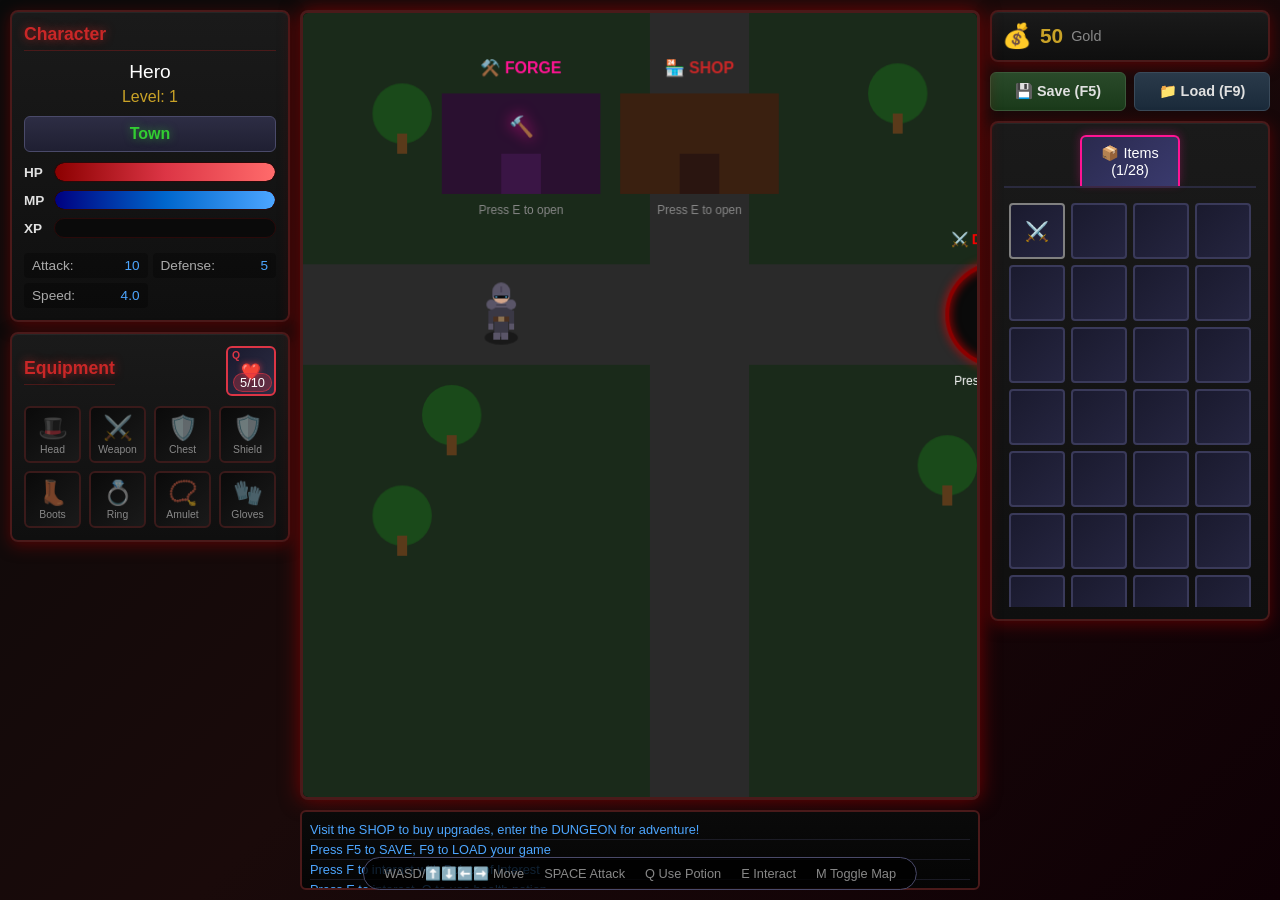
==== commit e8103033: "feat(ui): temporarily remove Materials tab from Backpack; make materials UI functions safe" ====
--- a/index.html
+++ b/index.html
@@ -142,17 +142,13 @@
             <!-- Backpack/Inventory -->
             <div class="inventory-panel">
                 <div class="inventory-tabs">
-                    <button class="inventory-tab active" onclick="switchInventoryTab('items')">📦 Items <span id="inventory-count">(0/28)</span></button>
-                    <button class="inventory-tab" onclick="switchInventoryTab('materials')">💎 Materials <span id="materials-count">(0)</span></button>
+                    <div style="flex:1"></div>
+                    <button class="inventory-tab active">📦 Items <span id="inventory-count">(0/28)</span></button>
+                    <div style="flex:1"></div>
                 </div>
                 <div class="inventory-content" id="inventory-items-tab">
                     <div class="inventory-grid" id="inventory-grid">
                         <!-- 28 inventory slots will be generated by JS -->
-                    </div>
-                </div>
-                <div class="inventory-content" id="inventory-materials-tab" style="display: none;">
-                    <div class="materials-backpack-grid" id="materials-backpack-grid">
-                        <!-- Materials will be generated by JS -->
                     </div>
                 </div>
             </div>
